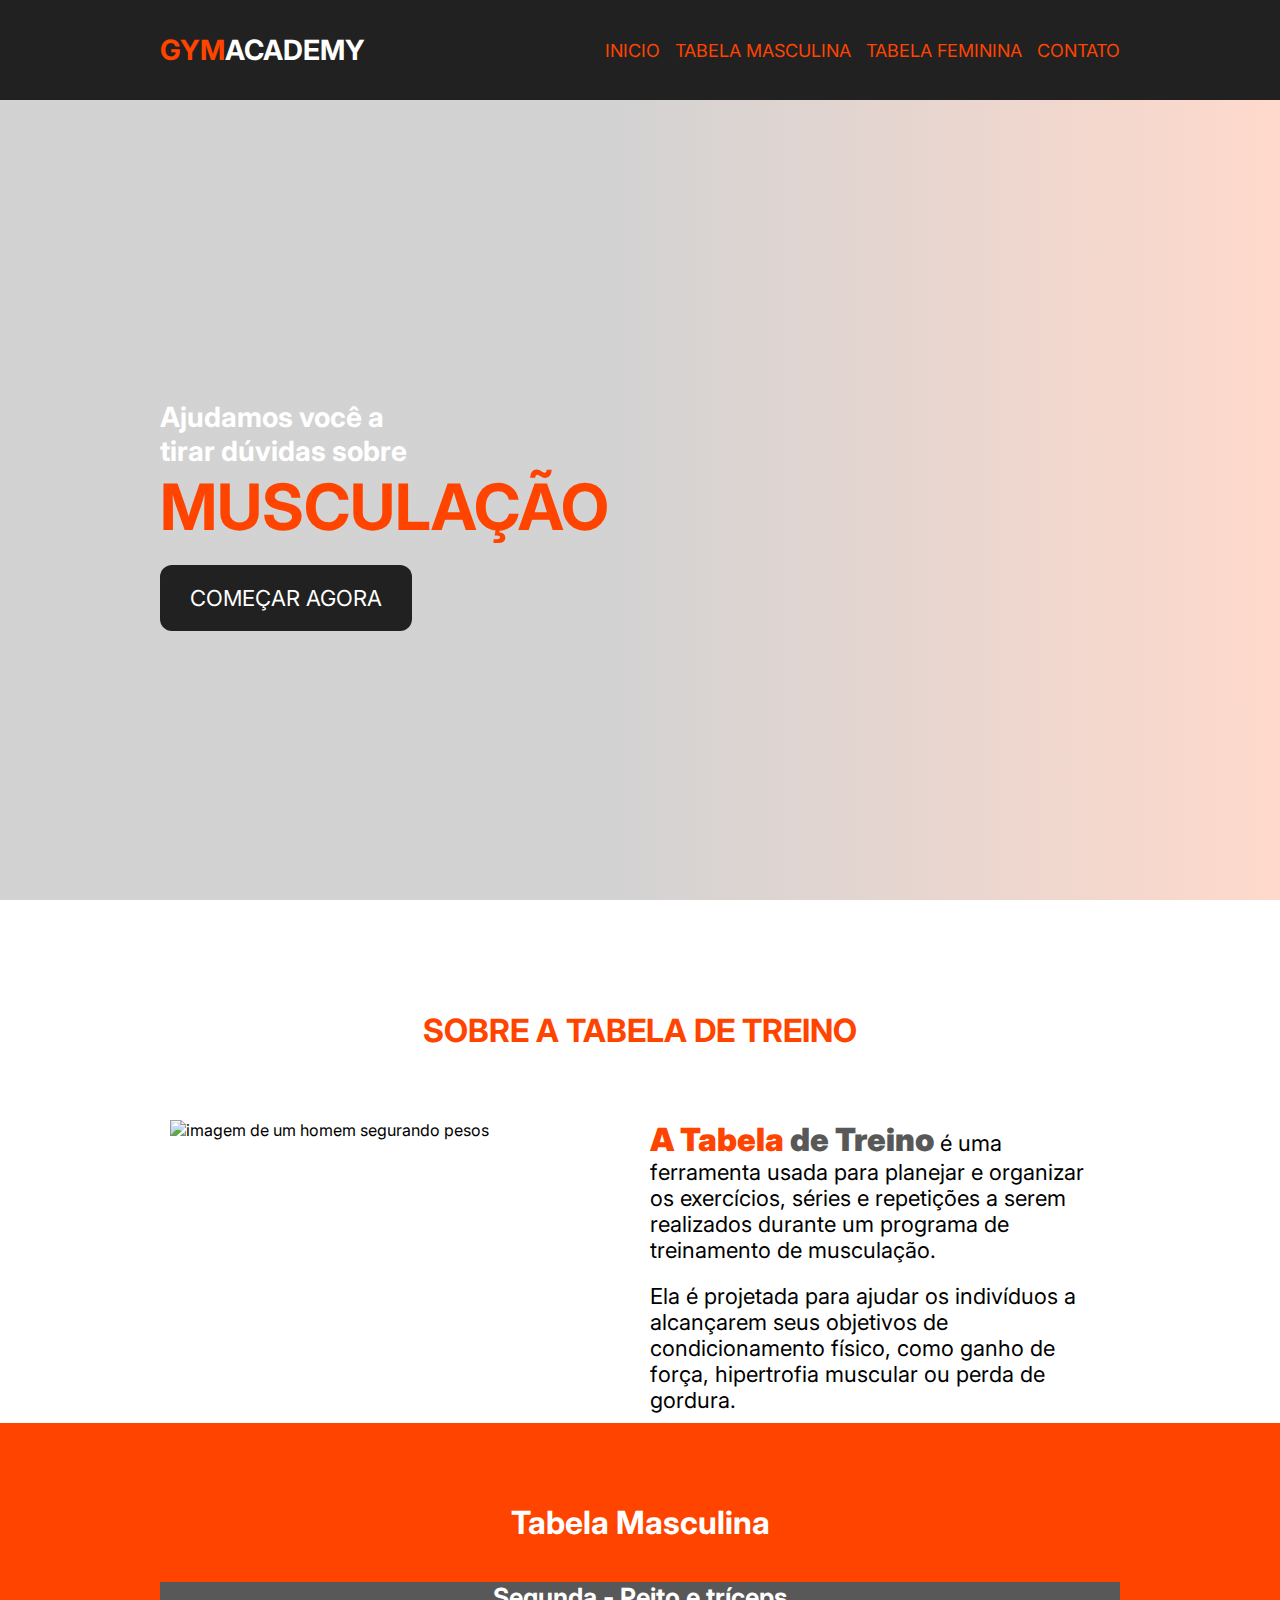
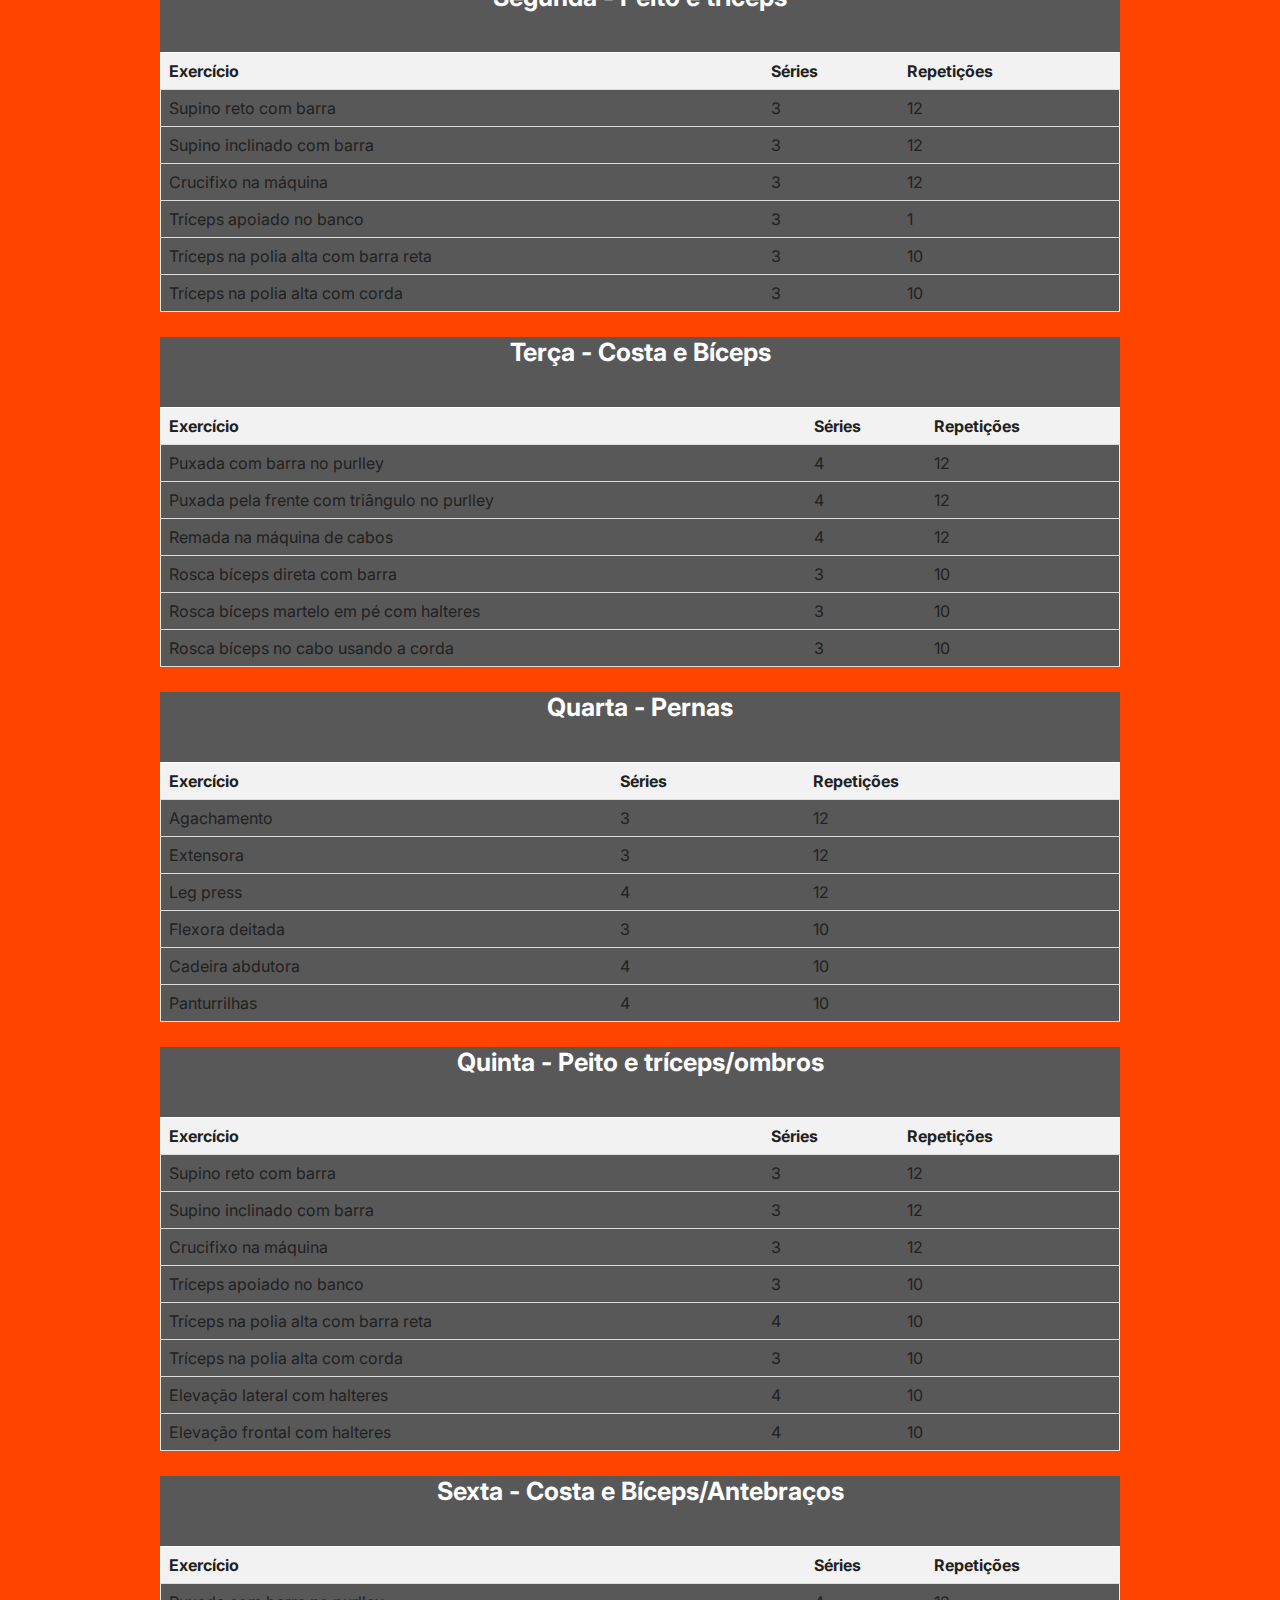
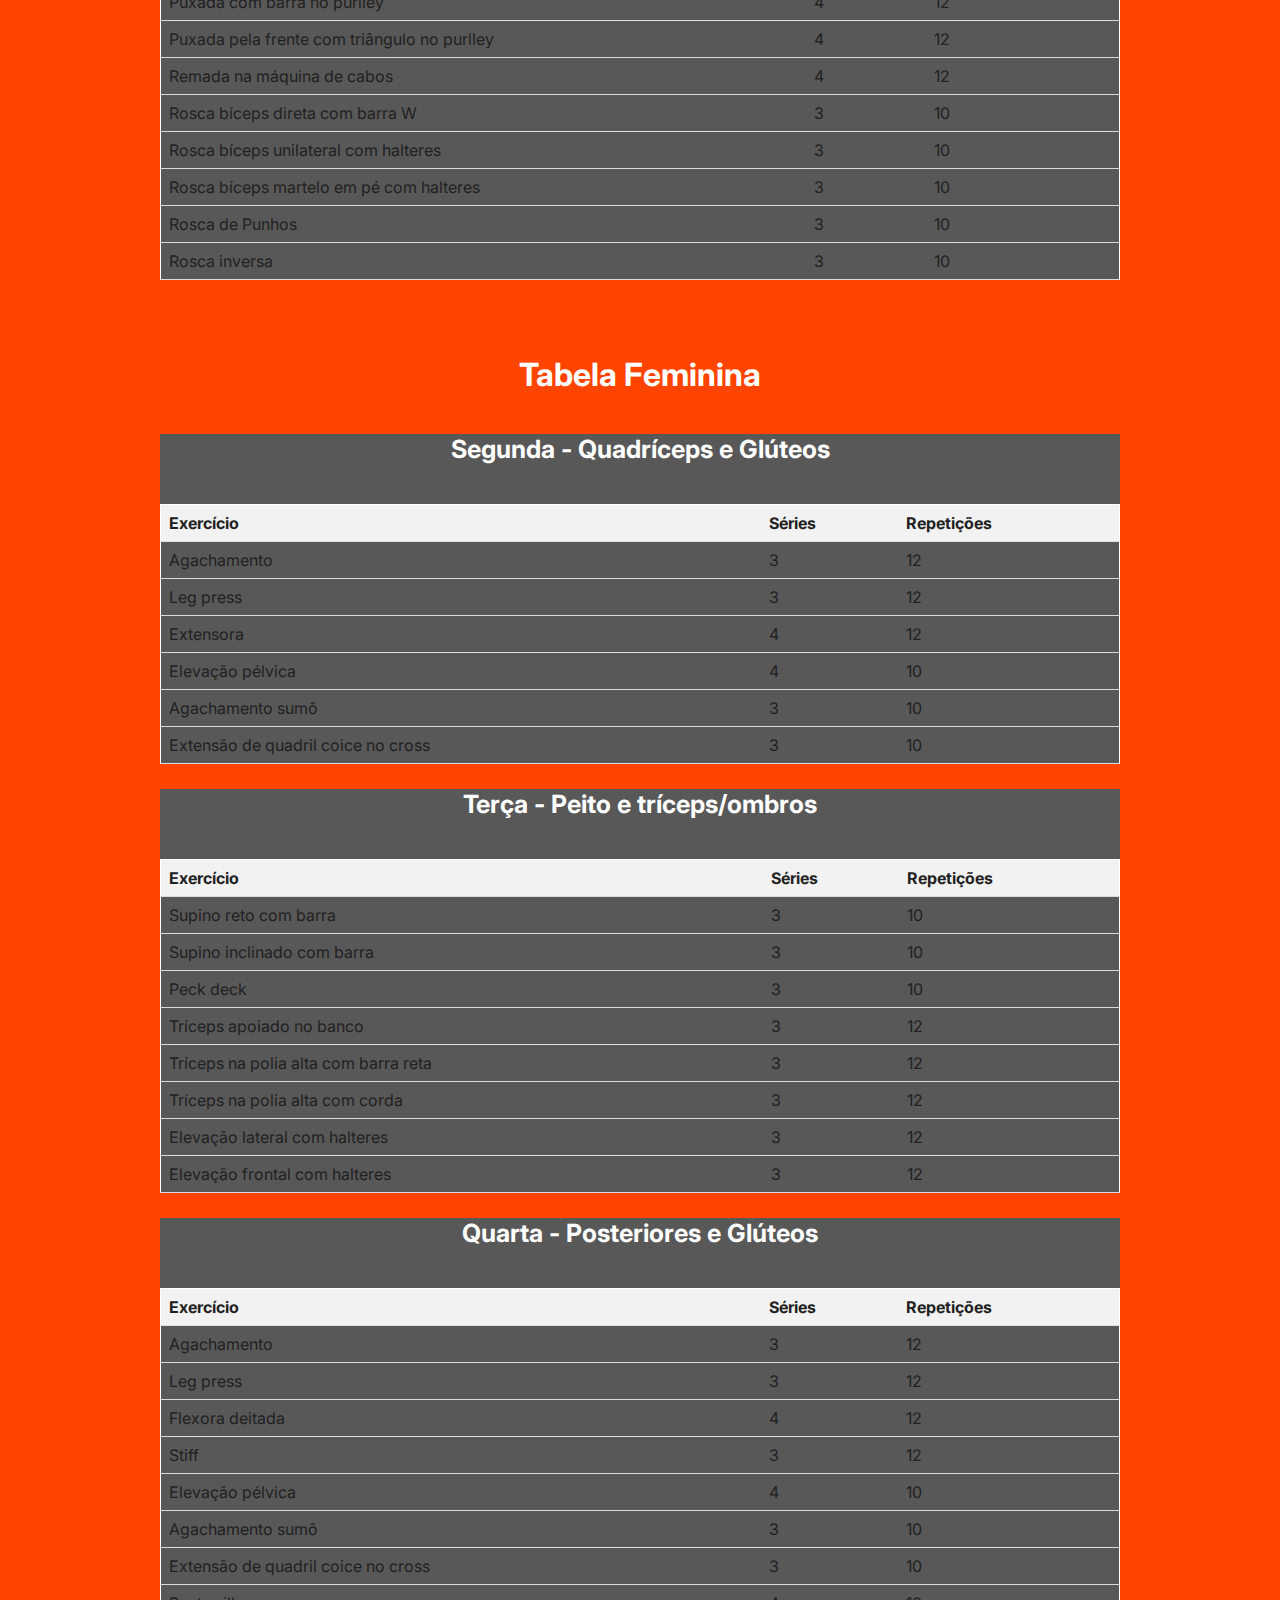
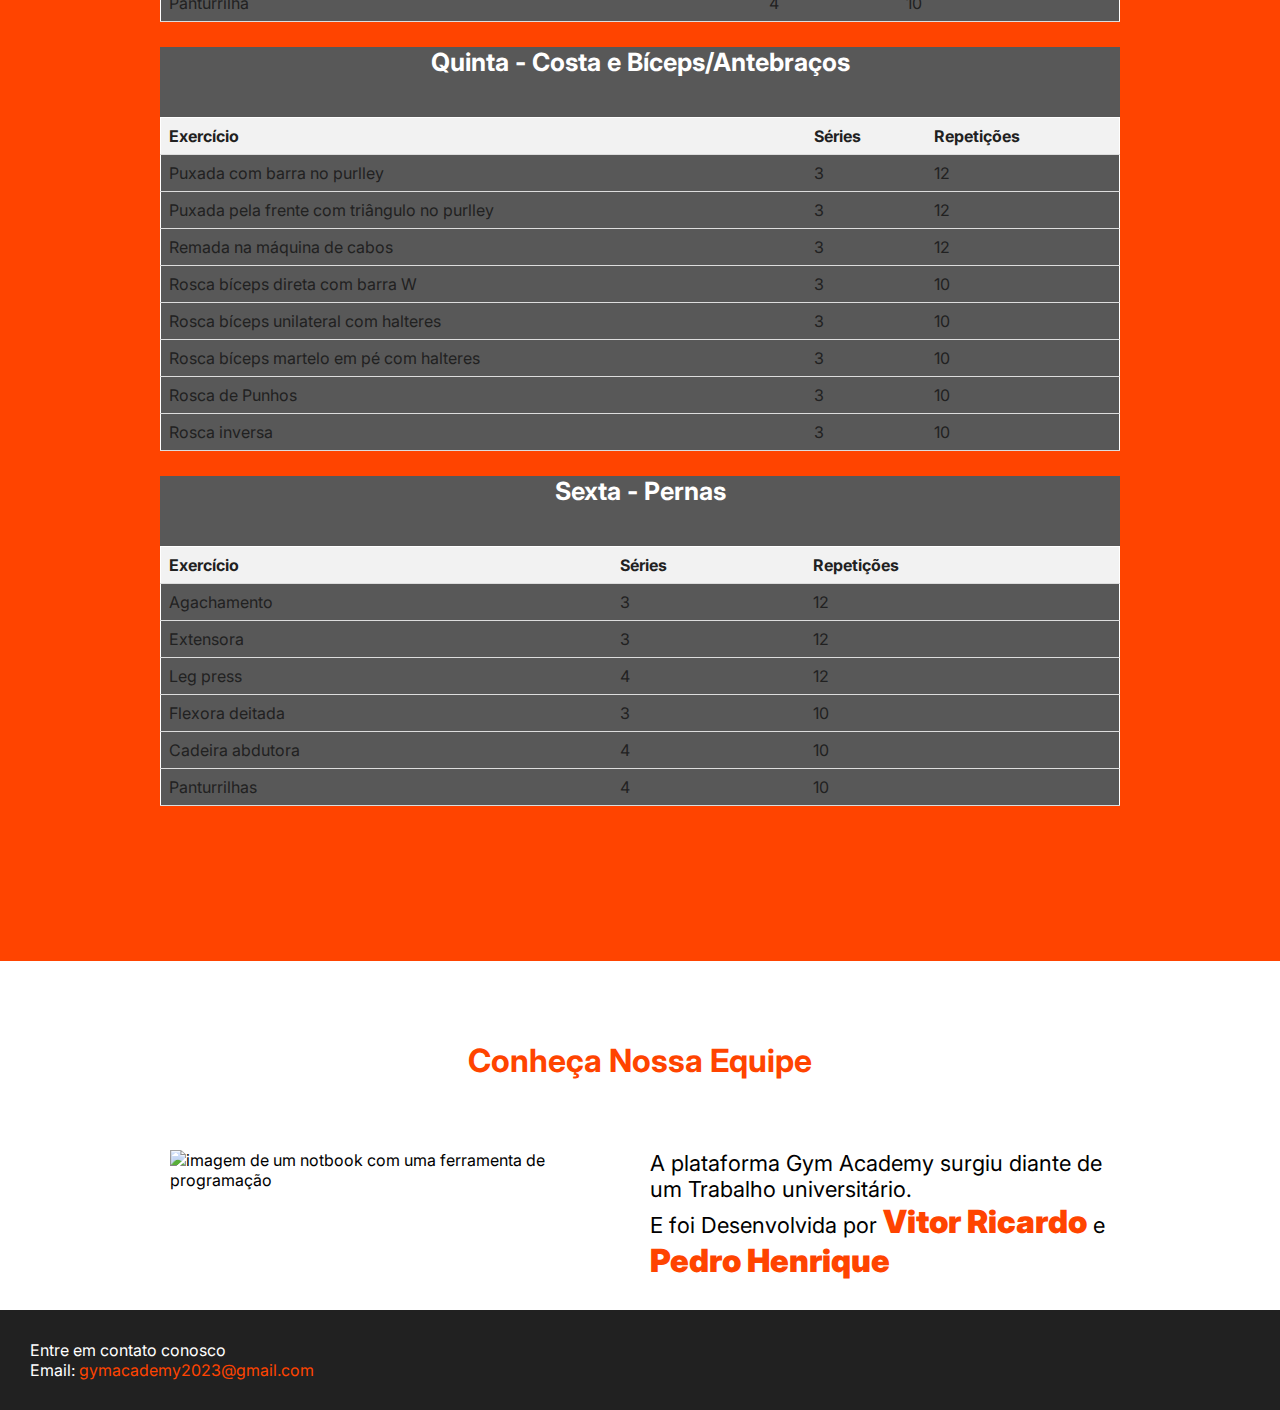
==== tabela.html @ 05e0f2be "tabela" ====
<!DOCTYPE html>
<html lang="pt-br">

<head>
    <meta charset="UTF-8">
    <meta http-equiv="X-UA-Compatible" content="IE=edge">
    <meta name="viewport" content="width=device-width, initial-scale=1.0">
    <link rel="stylesheet" href="https://cdnjs.cloudflare.com/ajax/libs/font-awesome/6.4.0/css/all.min.css">
    <link rel="stylesheet" href="tabela.css">
    <title>Gym Academy</title>
</head>

<body>

    <header>
        <nav class="menuprincipal container-fluid">
            <div class="container">
                <h1><span class="laranja">GYM</span>ACADEMY</h1>
                <ul>
                    <li><a href="index.html">INICIO</a></li>
                    <li><a href="#tabelam">TABELA MASCULINA</a></li>
                    <li><a href="#tabelaf">TABELA FEMININA</a></li>
                    <li><a href="#Contato">CONTATO</a></li>
                </ul>
            </div>
        </nav>

        <section class="inicio container-fluid">

            <div class="container">
                <h2>Ajudamos você a <br> tirar dúvidas sobre</h2>
                <h1>MUSCULAÇÃO</h1>
                <a href="">COMEÇAR AGORA</a>
                
            </div>

        </section>
    </header>

    <main>
        <section class="container" id="sobre">
            <h1 class="h1-principal-laranja">SOBRE A TABELA DE TREINO</h1>
            <div class="row">
                <div class="col-6">
                    <img src="img/homem.png" width="100%" alt="imagem de um homem segurando pesos">
                </div>
                <div class="col-6 sobre-conteudo">
                    <p><span class="laranja">A Tabela </span><span class="cinza-claro">de Treino</span> é uma ferramenta usada para 
                        planejar e organizar os exercícios, séries e 
                        repetições a serem realizados durante um programa de treinamento de musculação.</p> 

                    <p> Ela é projetada para ajudar os indivíduos a alcançarem seus objetivos de condicionamento físico, 
                        como ganho de força, hipertrofia muscular ou perda de gordura.</p>
                </div>
            </div>
        </section>

        <section class="container-fluid" id="informacoes">
            <div class="container">
                <section id="tabelam">
                <h1 class="h1-principal-branco">Tabela Masculina</h1>
                </section>

                <div class="tabelacor">
                <table>
                <h3> Segunda - Peito e tríceps </h3>
               
                    <tr>
                      <th>Exercício</th>
                      <th>Séries</th>
                      <th>Repetições</th>
                    </tr>
                    <tr>
                        <td>Supino reto com barra</td>
                        <td>3</td>
                        <td>12</td>
                    </tr>
                    <tr>
                        <td>Supino inclinado com barra</td>
                        <td>3</td>
                        <td>12</td>
                    </tr>
                     <tr>
                        <td>Crucifixo na máquina</td>
                        <td>3</td>
                        <td>12</td>
                    </tr>
                    <tr>
                        <td>Tríceps apoiado no banco</td>
                        <td>3</td>
                        <td>1</td>
                    </tr>

                     <tr>
                        <td>Tríceps na polia alta com barra reta</td>
                        <td>3</td>
                        <td>10</td>
                    </tr>
                     <tr>
                        <td>Tríceps na polia alta com corda</td>
                        <td>3</td>
                        <td>10</td>
                    </tr>
                </table>
            </div>

            <div class="tabelacor">
            <table>
            <h3> Terça - Costa e Bíceps </h3>
               
                    <tr>
                      <th>Exercício</th>
                      <th>Séries</th>
                      <th>Repetições</th>
                    </tr>
                    <tr>
                        <td>Puxada com barra no purlley</td>
                        <td>4</td>
                        <td>12</td>
                    </tr>
                    <tr>
                        <td>Puxada pela frente com triângulo no purlley</td>
                        <td>4</td>
                        <td>12</td>
                    </tr>
                     <tr>
                        <td>Remada na máquina de cabos</td>
                        <td>4</td>
                        <td>12</td>
                    </tr>
                    <tr>
                        <td>Rosca bíceps direta com barra</td>
                        <td>3</td>
                        <td>10</td>
                    </tr>

                     <tr>
                        <td>Rosca bíceps martelo em pé com halteres</td>
                        <td>3</td>
                        <td>10</td>
                    </tr>
                     <tr>
                        <td>Rosca bíceps no cabo usando a corda</td>
                        <td>3</td>
                        <td>10</td>
                    </tr>
                </table>
                </div>

                <div class="tabelacor">
            <table>
            <h3> Quarta - Pernas </h3>
               
                    <tr>
                      <th>Exercício</th>
                      <th>Séries</th>
                      <th>Repetições</th>
                    </tr>
                    <tr>
                        <td>Agachamento</td>
                        <td>3</td>
                        <td>12</td>
                    </tr>
                    <tr>
                        <td>Extensora</td>
                        <td>3</td>
                        <td>12</td>
                    </tr>
                     <tr>
                        <td>Leg press</td>
                        <td>4</td>
                        <td>12</td>
                    </tr>
                    <tr>
                        <td>Flexora deitada</td>
                        <td>3</td>
                        <td>10</td>
                    </tr>

                     <tr>
                        <td>Cadeira abdutora</td>
                        <td>4</td>
                        <td>10</td>
                    </tr>
                     <tr>
                        <td>Panturrilhas</td>
                        <td>4</td>
                        <td>10</td>
                    </tr>
                </table>
                </div>

                 <div class="tabelacor">
                <table>
                <h3> Quinta - Peito e tríceps/ombros </h3>
               
                    <tr>
                      <th>Exercício</th>
                      <th>Séries</th>
                      <th>Repetições</th>
                    </tr>
                    <tr>
                        <td>Supino reto com barra</td>
                        <td>3</td>
                        <td>12</td>
                    </tr>
                    <tr>
                        <td>Supino inclinado com barra</td>
                        <td>3</td>
                        <td>12</td>
                    </tr>
                     <tr>
                        <td>Crucifixo na máquina</td>
                        <td>3</td>
                        <td>12</td>
                    </tr>
                    <tr>
                        <td>Tríceps apoiado no banco</td>
                        <td>3</td>
                        <td>10</td>
                    </tr>

                     <tr>
                        <td>Tríceps na polia alta com barra reta</td>
                        <td>4</td>
                        <td>10</td>
                    </tr>
                     <tr>
                        <td>Tríceps na polia alta com corda</td>
                        <td>3</td>
                        <td>10</td>
                    </tr>
                    <tr>
                        <td>Elevação lateral com halteres</td>
                        <td>4</td>
                        <td>10</td>
                    </tr>
                    <tr>
                        <td>Elevação frontal com halteres</td>
                        <td>4</td>
                        <td>10</td>
                    </tr>
                </table>
            </div>

               <div class="tabelacor2">
                <table>
            <h3> Sexta - Costa e Bíceps/Antebraços </h3>
               
                    <tr>
                      <th>Exercício</th>
                      <th>Séries</th>
                      <th>Repetições</th>
                    </tr>
                    <tr>
                        <td>Puxada com barra no purlley</td>
                        <td>4</td>
                        <td>12</td>
                    </tr>
                    <tr>
                        <td>Puxada pela frente com triângulo no purlley</td>
                        <td>4</td>
                        <td>12</td>
                    </tr>
                     <tr>
                        <td>Remada na máquina de cabos</td>
                        <td>4</td>
                        <td>12</td>
                    </tr>
                    <tr>
                        <td>Rosca bíceps direta com barra W</td>
                        <td>3</td>
                        <td>10</td>
                    </tr>
                    <tr>
                        <td>Rosca bíceps unilateral com halteres</td>
                        <td>3</td>
                        <td>10</td>
                    </tr>
                    <tr>
                        <td>Rosca bíceps martelo em pé com halteres</td>
                        <td>3</td>
                        <td>10</td>
                    </tr>
                     
                     <tr>
                        <td>Rosca de Punhos</td>
                        <td>3</td>
                        <td>10</td>
                    </tr>
                     <tr>
                        <td>Rosca inversa</td>
                        <td>3</td>
                        <td>10</td>
                    </tr>
                </table>
                </div>


<section id="tabelaf">
                 <h1 class="h1-principal-branco">Tabela Feminina</h1>
</section>
                <div class="tabelacor">
                <table>
                <h3> Segunda - Quadríceps e Glúteos </h3>
               
                    <tr>
                      <th>Exercício</th>
                      <th>Séries</th>
                      <th>Repetições</th>
                    </tr>
                    <tr>
                        <td>Agachamento</td>
                        <td>3</td>
                        <td>12</td>
                    </tr>
                    <tr>
                        <td>Leg press</td>
                        <td>3</td>
                        <td>12</td>
                    </tr>
                     <tr>
                        <td>Extensora</td>
                        <td>4</td>
                        <td>12</td>
                    </tr>
                    <tr>
                        <td>Elevação pélvica</td>
                        <td>4</td>
                        <td>10</td>
                    </tr>

                     <tr>
                        <td>Agachamento sumô</td>
                        <td>3</td>
                        <td>10</td>
                    </tr>
                     <tr>
                        <td>Extensão de quadril coice no cross</td>
                        <td>3</td>
                        <td>10</td>
                    </tr>
                </table>
            </div>

             <div class="tabelacor">
                <table>
                <h3> Terça - Peito e tríceps/ombros </h3>
               
                    <tr>
                      <th>Exercício</th>
                      <th>Séries</th>
                      <th>Repetições</th>
                    </tr>
                    <tr>
                        <td>Supino reto com barra</td>
                        <td>3</td>
                        <td>10</td>
                    </tr>
                    <tr>
                        <td>Supino inclinado com barra</td>
                        <td>3</td>
                        <td>10</td>
                    </tr>
                     <tr>
                        <td>Peck deck</td>
                        <td>3</td>
                        <td>10</td>
                    </tr>
                    <tr>
                        <td>Tríceps apoiado no banco</td>
                        <td>3</td>
                        <td>12</td>
                    </tr>

                     <tr>
                        <td>Tríceps na polia alta com barra reta</td>
                        <td>3</td>
                        <td>12</td>
                    </tr>
                     <tr>
                        <td>Tríceps na polia alta com corda</td>
                        <td>3</td>
                        <td>12</td>
                    </tr>
                    <tr>
                        <td>Elevação lateral com halteres</td>
                        <td>3</td>
                        <td>12</td>
                    </tr>
                    <tr>
                        <td>Elevação frontal com halteres</td>
                        <td>3</td>
                        <td>12</td>
                    </tr>
                </table>
            </div>


            <div class="tabelacor">
                <table>
                <h3> Quarta - Posteriores e Glúteos </h3>
               
                    <tr>
                      <th>Exercício</th>
                      <th>Séries</th>
                      <th>Repetições</th>
                    </tr>
                    <tr>
                        <td>Agachamento</td>
                        <td>3</td>
                        <td>12</td>
                    </tr>
                    <tr>
                        <td>Leg press</td>
                        <td>3</td>
                        <td>12</td>
                    </tr>
                     <tr>
                        <td>Flexora deitada</td>
                        <td>4</td>
                        <td>12</td>
                    </tr>
                    <tr>
                        <td>Stiff</td>
                        <td>3</td>
                        <td>12</td>
                    </tr>
                    <tr>
                        <td>Elevação pélvica</td>
                        <td>4</td>
                        <td>10</td>
                    </tr>

                     <tr>
                        <td>Agachamento sumô</td>
                        <td>3</td>
                        <td>10</td>
                    </tr>
                     <tr>
                        <td>Extensão de quadril coice no cross</td>
                        <td>3</td>
                        <td>10</td>
                    </tr>
                    <tr>
                        <td>Panturrilha</td>
                        <td>4</td>
                        <td>10</td>
                    </tr>
                </table>
            </div>

            <div class="tabelacor">
                <table>
            <h3> Quinta - Costa e Bíceps/Antebraços </h3>
               
                    <tr>
                      <th>Exercício</th>
                      <th>Séries</th>
                      <th>Repetições</th>
                    </tr>
                    <tr>
                        <td>Puxada com barra no purlley</td>
                        <td>3</td>
                        <td>12</td>
                    </tr>
                    <tr>
                        <td>Puxada pela frente com triângulo no purlley</td>
                        <td>3</td>
                        <td>12</td>
                    </tr>
                     <tr>
                        <td>Remada na máquina de cabos</td>
                        <td>3</td>
                        <td>12</td>
                    </tr>
                    <tr>
                        <td>Rosca bíceps direta com barra W</td>
                        <td>3</td>
                        <td>10</td>
                    </tr>
                      <tr>
                        <td>Rosca bíceps unilateral com halteres</td>
                        <td>3</td>
                        <td>10</td>
                    </tr>
                    <tr>
                        <td>Rosca bíceps martelo em pé com halteres</td>
                        <td>3</td>
                        <td>10</td>
                    </tr>
                     <tr>
                        <td>Rosca de Punhos</td>
                        <td>3</td>
                        <td>10</td>
                    </tr>
                     <tr>
                        <td>Rosca inversa</td>
                        <td>3</td>
                        <td>10</td>
                    </tr>
                </table>
                </div>

                 <div class="tabelacor2">
            <table>
            <h3> Sexta - Pernas </h3>
               
                    <tr>
                      <th>Exercício</th>
                      <th>Séries</th>
                      <th>Repetições</th>
                    </tr>
                    <tr>
                        <td>Agachamento</td>
                        <td>3</td>
                        <td>12</td>
                    </tr>
                    <tr>
                        <td>Extensora</td>
                        <td>3</td>
                        <td>12</td>
                    </tr>
                     <tr>
                        <td>Leg press</td>
                        <td>4</td>
                        <td>12</td>
                    </tr>
                    <tr>
                        <td>Flexora deitada</td>
                        <td>3</td>
                        <td>10</td>
                    </tr>

                     <tr>
                        <td>Cadeira abdutora</td>
                        <td>4</td>
                        <td>10</td>
                    </tr>
                     <tr>
                        <td>Panturrilhas</td>
                        <td>4</td>
                        <td>10</td>
                    </tr>
                </table>
                </div>

            </div>
        </section>

        <section class="container" id="Equipe">
            <h1 class="h1-principal-laranja">Conheça Nossa Equipe</h1>
            <div class="row">
                <div class="col-6">
                    <img src="img/Programmer.jpg" width="100%" alt="imagem de um notbook com uma ferramenta de programação">
                </div>
                <div class="col-6 sobre-conteudo">
                    <p>A plataforma Gym Academy surgiu diante de um Trabalho universitário. <br>E foi Desenvolvida por <span class="laranja">Vitor Ricardo</span> e <span class="laranja">Pedro Henrique</span></p>
                </div>
            </div>
        </section>
    
    </main>

    <footer class="Contato">
        <div class="Contatos">
            <p>Entre em contato conosco <br>Email: <span class="laranja">gymacademy2023@gmail.com</span></p>
        </div>
    </footer>

</body>

</html>
---- tabela.css ----
/* ------------ fonts ------------ */
@import url('https://fonts.googleapis.com/css2?family=Inter:wght@200;400;700;900&family=Roboto:wght@400;900&display=swap');

/* variaveis de cores */
:root {
    /* --laranja: #ff4200; */
    --laranja: rgb(255, 68, 0, 1);
    --cinza:  #212121;
    --cinza-claro: #585858;
    /* --amareloclaro: #FFF0D2; */
    --branco: #fff;
    /* --corimgheader:rgba(255, 66, 0, 0.2) 86.28%; */
    --corimgheader:rgba(255, 66, 0, 0.2) ;
}

.laranja {
    color: var(--laranja);
}

.cinza {
    color: var(--cinza);
}

.cinza-claro {
    color: var(--cinza-claro);
}

/* ------------ reset ------------ */
* {
    padding: 0;
    margin: 0;
    box-sizing: border-box;
}


/* scroll suave */
html {
    scroll-behavior: smooth;
}


body {
    font-family: 'Inter', sans-serif;
}

/* ------------ sistema de grid com 12 colunas ------------ */

.container {
    width: 960px;
    margin: 0 auto;
}

.container-fluid {
    width: 100%;
}



.row {
    display: flex; 
    flex-flow: row wrap; 
    width: 100%;
}

.row > * {
    flex: 1; /* allow children to grow when space available */

    /* [OPTIONAL] set a 'min-width' if you want to force some wrapping */
    min-width: 7.5rem; /* max 3*120px columns on a 360px device */
}

[class*="col-"] {
    padding: 10px;
}

.col-1  { flex-basis:   8.33% }
.col-2  { flex-basis:  16.66% }
.col-3  { flex-basis:  25%    }
.col-4  { flex-basis:  33.33% }
.col-5  { flex-basis:  41.66% }
.col-6  { flex-basis:  50%    }
.col-7  { flex-basis:  58.33% }
.col-8  { flex-basis:  66.66% }
.col-9  { flex-basis:  75%    }
.col-10 { flex-basis:  83.33% }
.col-11 { flex-basis:  91.66% }
.col-12 { flex-basis: 100%    }


/* ----------------- header -------------------- */

.menuprincipal {
    background-color: var(--cinza);
    padding: 30px;
}

.menuprincipal .container {
    display: flex;
    justify-content: space-between; 
    height: 40px;
    align-items: center;
}

.menuprincipal .container ul {
    display: flex;
    gap: 15px;
    list-style: none;
}

.menuprincipal h1 {
    font-size: 28px;
    color: var(--branco);
}


.menuprincipal ul li a {
    font-size: 18px;
    text-decoration: none;
    color: var(--laranja);
    position: relative;
}

.menuprincipal ul li a:hover {
    color: var(--branco);
    transition: 0.3s;
}


.menuprincipal ul li a::after {
    content: '';
    position: absolute;
    width: 0%;
    height: 0.2rem;
    background-color: var(--laranja);
    top: 22px;
    left: 0;
    transition: 0.25s;
}

.menuprincipal ul li a:hover::after {
    width: 100%;
}

/*  ----------------- section inicio ------------------- */

.inicio {
    /* height: 100vh; */
    width: 100%;
    padding: 300px 20px;
    /* background: linear-gradient(89.9deg, rgba(33, 33, 33, 0.2) 47.8%, rgba(255, 66, 0, 0.2) 86.28%), url(img/header.jpg) no-repeat center; */
    background: linear-gradient(89.9deg, rgba(33, 33, 33, 0.2) 47.8%, var(--corimgheader)), url(img/header.jpg) no-repeat center;
    background-size: cover;
    background-attachment: fixed;
}

.inicio .container h2 {
    color: var(--branco);
    font-size: 28px;
}

.inicio .container h1 {
    color: var(--laranja);
    font-size: 64px;
    margin-bottom: 20px;
    
}

.inicio .container a {
    display: inline-block;
    background-color: var(--cinza);
    color: var(--branco);
    padding: 20px 30px;
    font-size: 22px;
    text-decoration: none;
    border-radius: 12px;
}

.inicio .container a:hover {
    background-color: var(--laranja);
    color: var(--branco);
    transition: 0.3s;
}

/* ------------- section sobre --------------- */


.sobre-conteudo {
    display: flex;
    flex-direction: column;
    justify-content: center;
    font-size: 22px;
}

.sobre-conteudo p {
    margin-bottom: 20px;
}

.sobre-conteudo span {
    font-size: 32px;
    font-weight: 900;
}

.h1-principal-laranja {
    margin: 80px 0 60px 0;
    font-size: 32px;
    color: var(--laranja);
    text-align: center;
}

/* ------------ section informações --------------------- */

#informacoes {
    background-color: var(--laranja);
    color: var(--cinza);
    position: relative;
    margin-top: -20px;
    /* z-index: 100; */
    padding: 80px 0;
}


.h1-principal-branco {
    margin-bottom: 40px;
    font-size: 32px;
    color: var(--branco);
    text-align: center;
    
}

h3{
    margin-bottom: 40px;
    font-size: 25px;
    color: var(--branco);
    text-align: center;
    
}
.tabelacor{
    background-color: var(--cinza-claro);
}
.tabelacor2{
    background-color: var(--cinza-claro);
    margin-bottom: 75px;
}

table {
    margin-bottom: 25px;
    width: 100%;
    border-collapse: collapse;
    border: 1px solid var(--branco);
    
  }

  th, td {
    padding: 8px;
    text-align: left;
    border-bottom: 1px solid #ddd;
  }

  th {
    background-color: #f2f2f2;
  }

  tr:hover {
    background-color: #f5f5f5;
  }

  @keyframes pulse {
    0% {
      transform: scale(1);
    }
    50% {
      transform: scale(1.1);
    }
    100% {
      transform: scale(1);
    }
  }

/* ------------ Rodapé --------------------- */

footer{
    background-color: var(--cinza);
    padding: 30px;
    color: #fff;
}

/* ----------------------- responsividade --------------- */
/* ------------ tablet ------------ */
@media (max-width: 977px) {

    .container {
        width: 100%;
    }

    #sobre .row {
        flex-direction: column-reverse;
    }


}

/* ------------ celular ------------ */
@media (max-width: 700px) {

    /* menu */
    .menuprincipal h1 {
        font-size: 20px;
    }
    
    .menuprincipal .container {
        flex-direction: column;
        gap: 15px;
        padding: 0 30px;
    }
    
    .menuprincipal ul li a {
        font-size: 18px;
    }

    /* header inicio */

    .inicio {
        padding: 250px 20px;
    }

    .inicio .container h2 {
        font-size: 22px;
    }
    
    .inicio .container h1 {
        font-size: 38px;
    }

    .inicio .container a {
        font-size: 22px;
    }

    /* informacoes */

    #informacoes .row {
        flex-direction: column;
    }
    
}
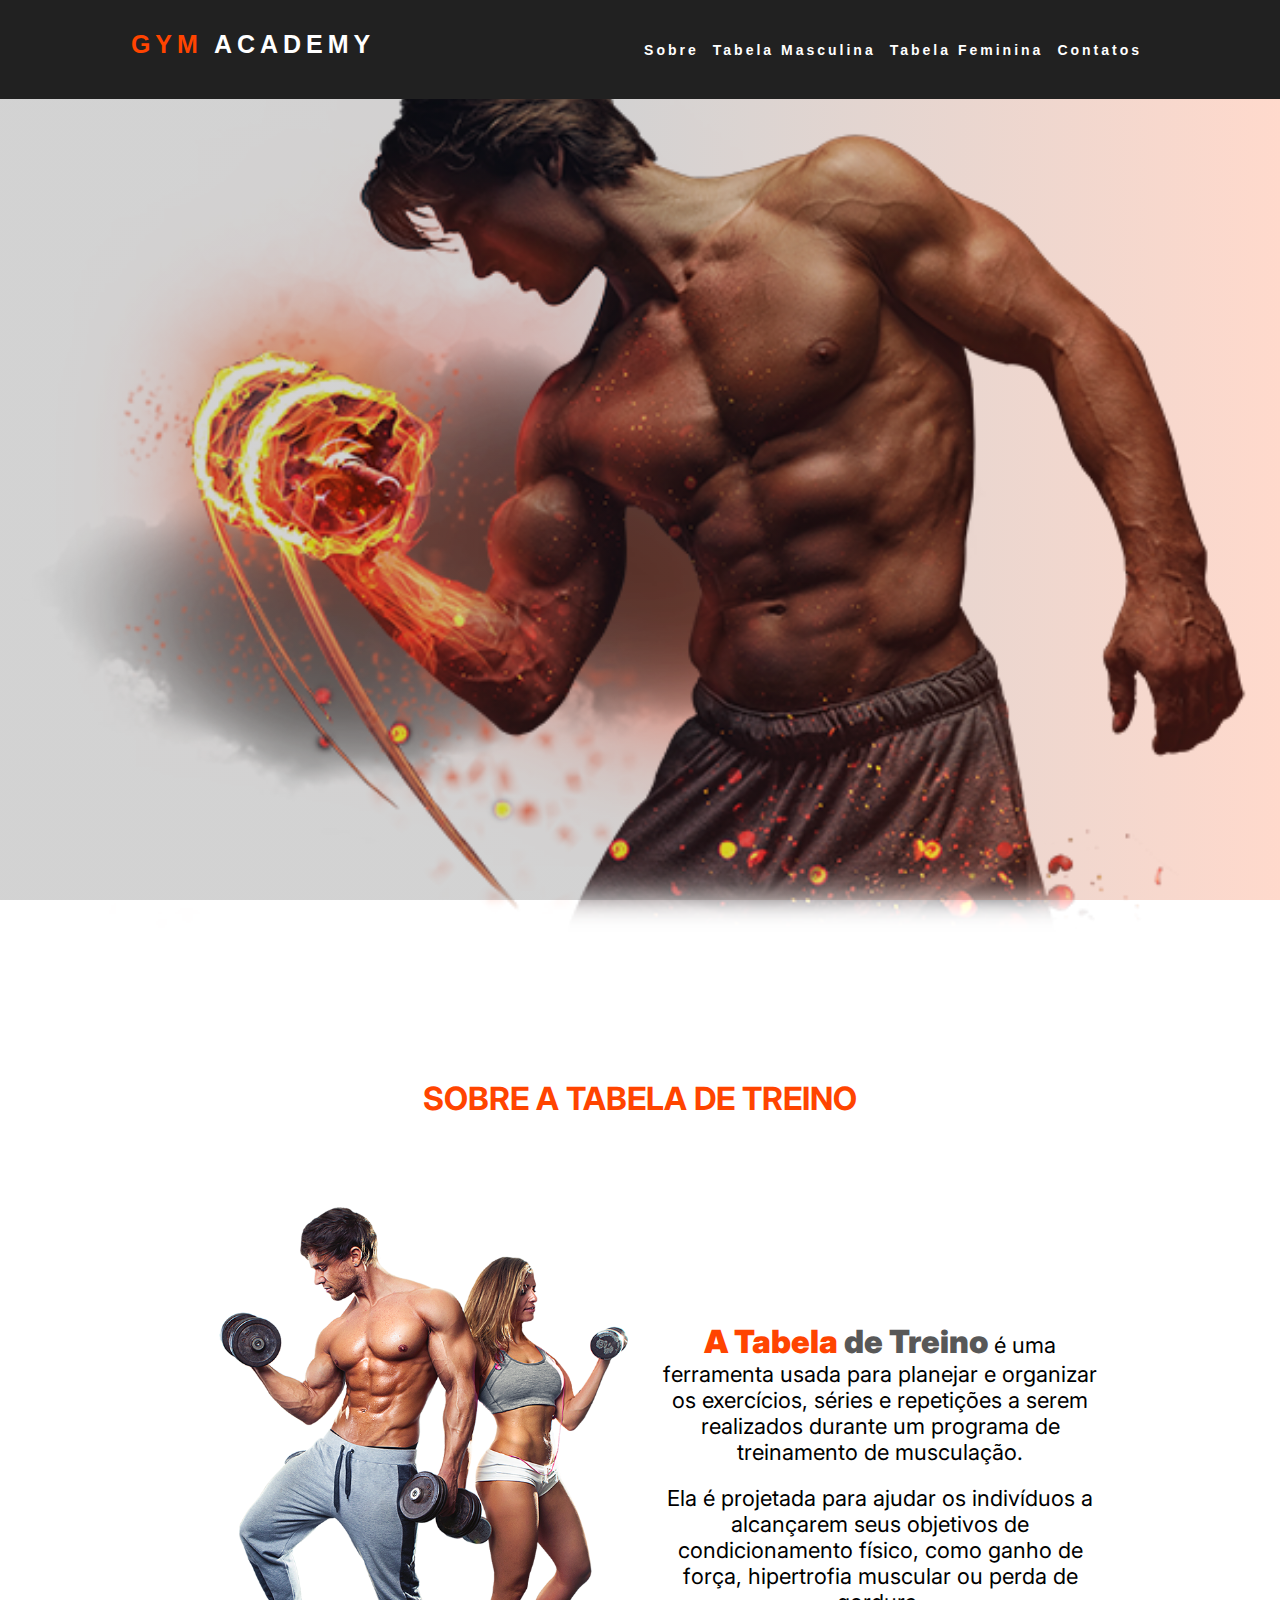
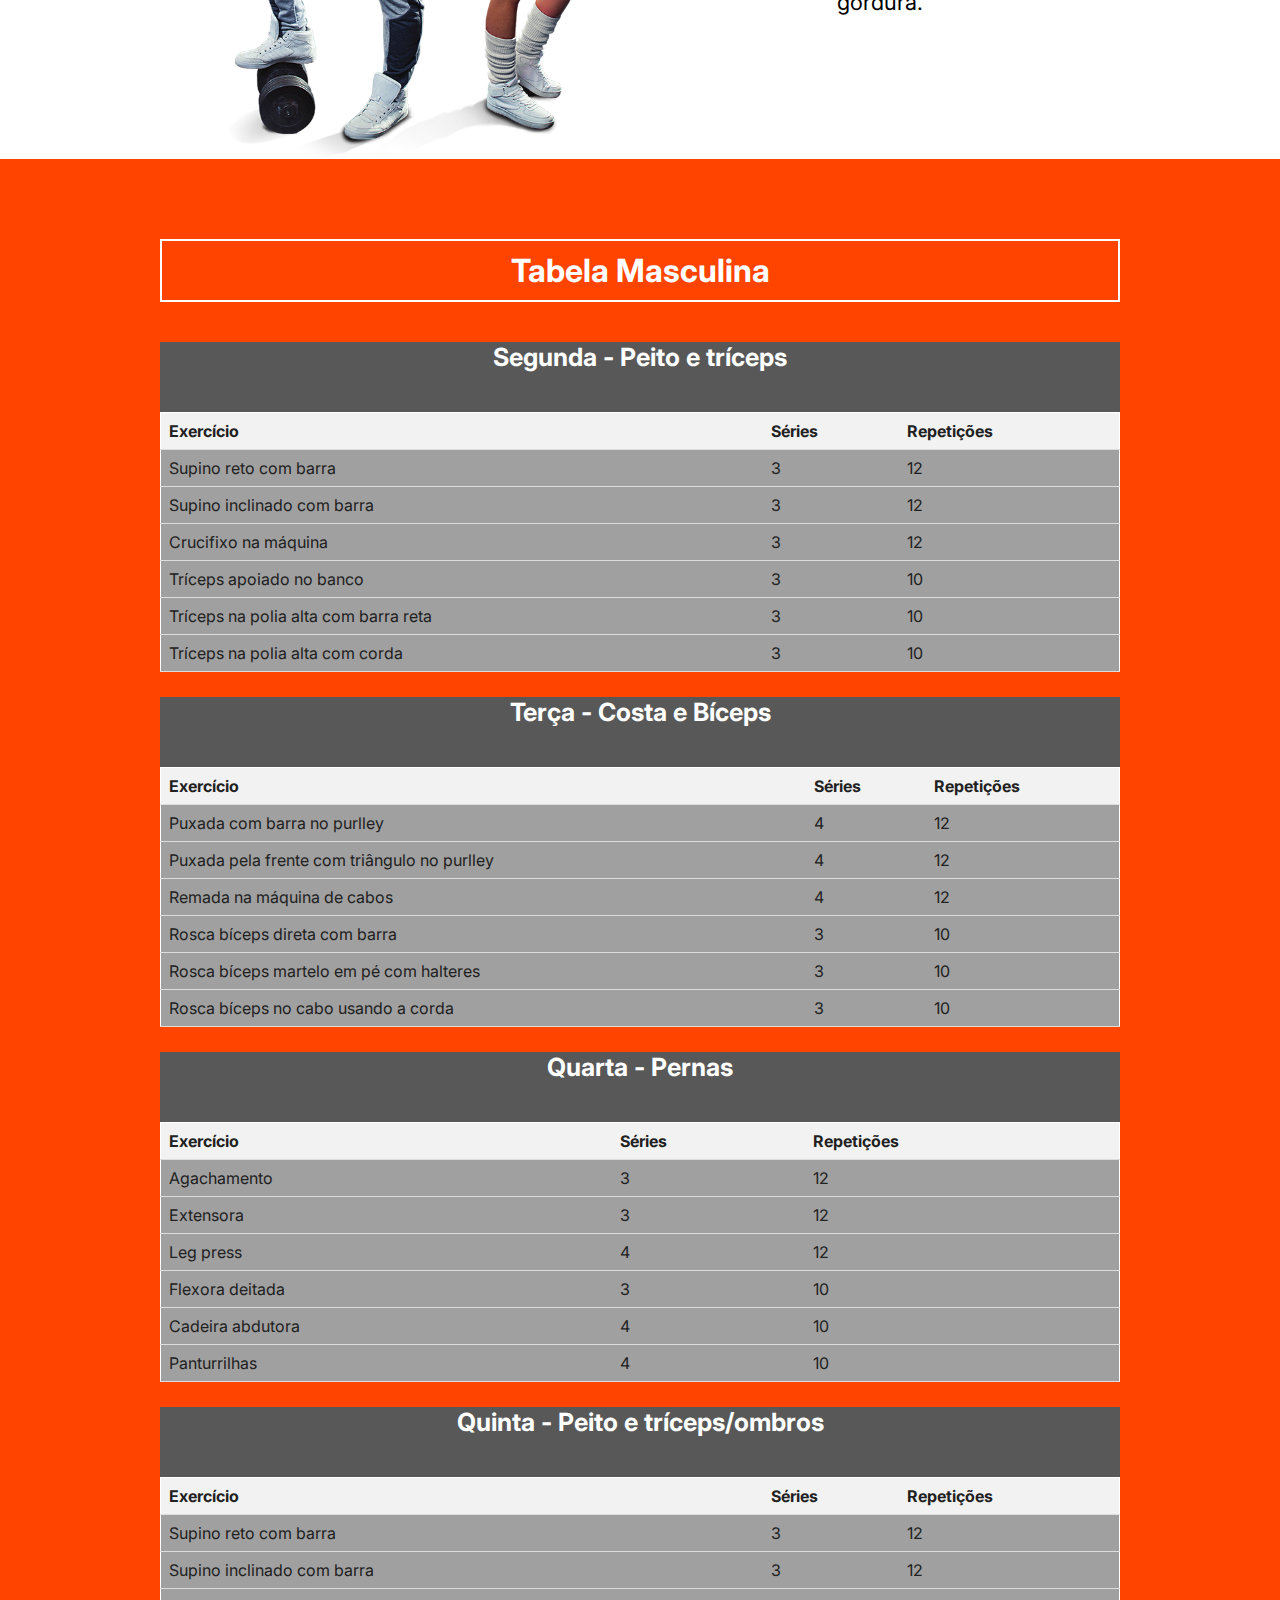
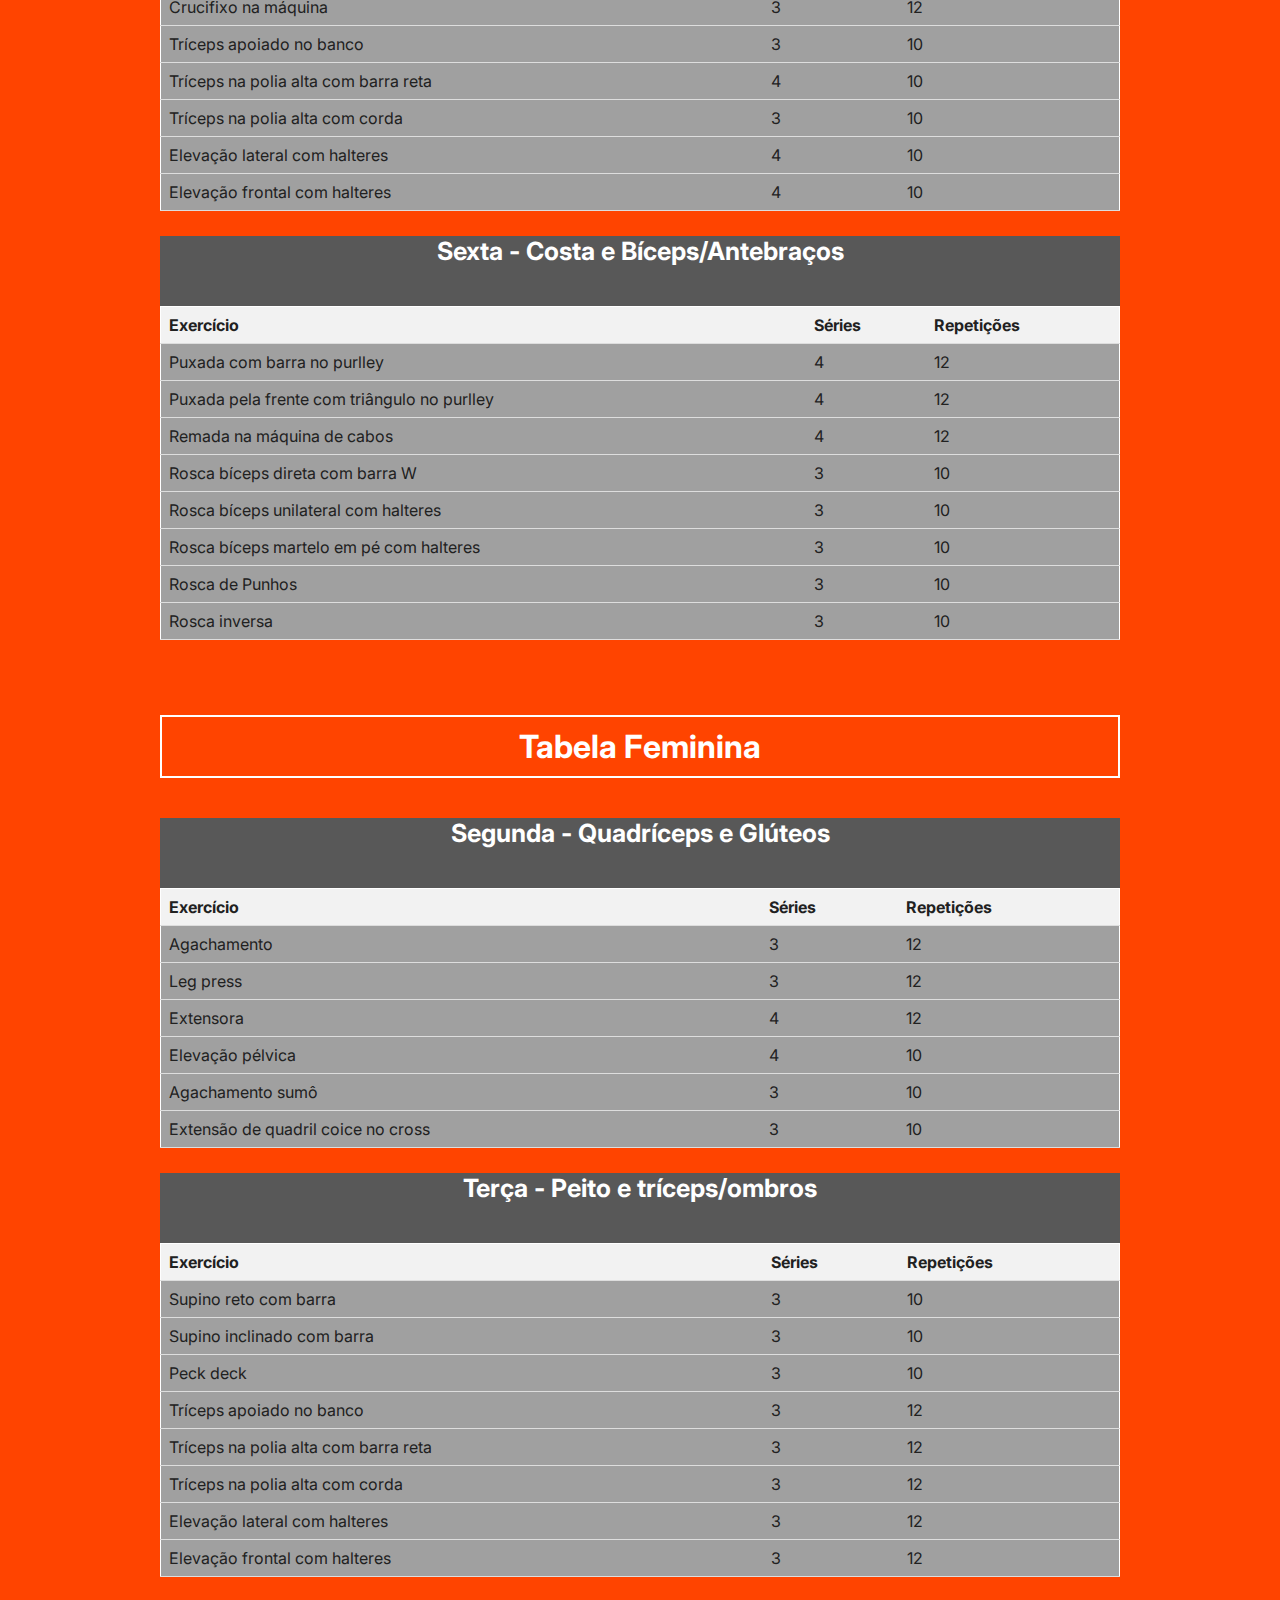
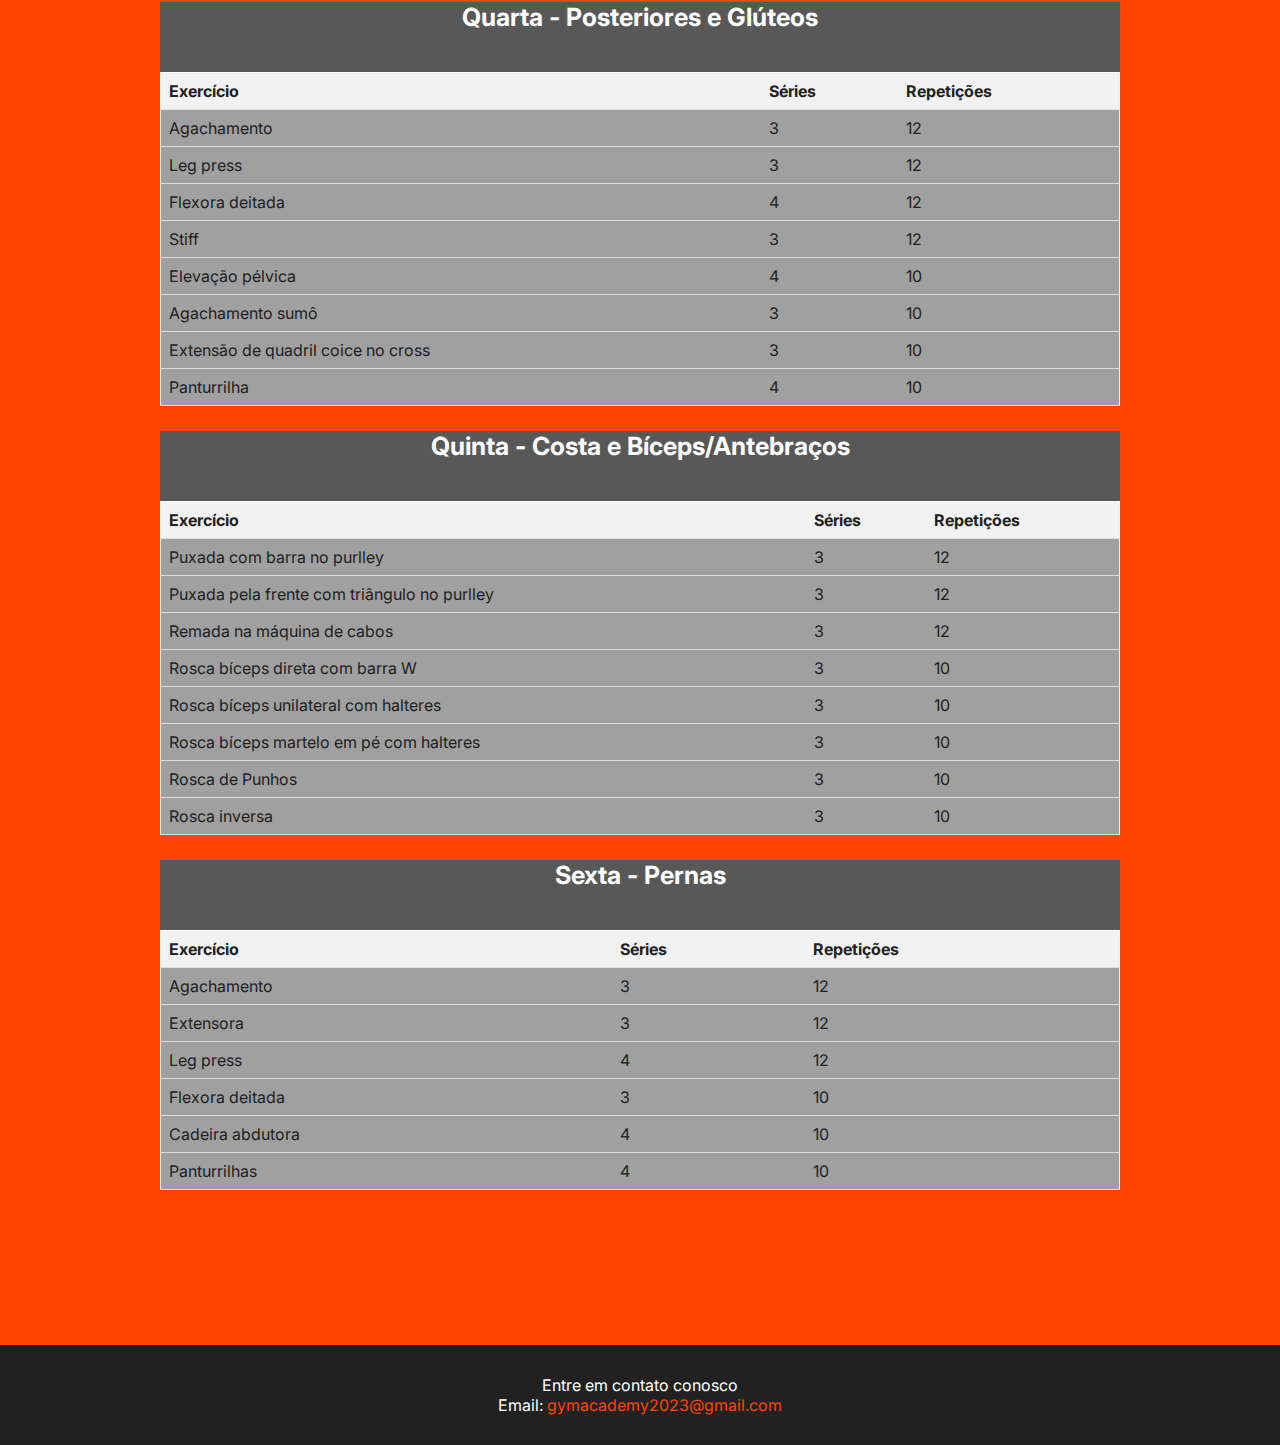
==== commit d8c76378: "tabela" ====
--- a/tabela.html
+++ b/tabela.html
@@ -13,26 +13,64 @@
 <body>
 
     <header>
-        <nav class="menuprincipal container-fluid">
-            <div class="container">
-                <h1><span class="laranja">GYM</span>ACADEMY</h1>
-                <ul>
-                    <li><a href="index.html">INICIO</a></li>
-                    <li><a href="#tabelam">TABELA MASCULINA</a></li>
-                    <li><a href="#tabelaf">TABELA FEMININA</a></li>
-                    <li><a href="#Contato">CONTATO</a></li>
-                </ul>
-            </div>
-        </nav>
+        
+<!--Menu responsivo-->
+
+
+<nav>
+    <div class="logo" id="inicio">
+      <h3><span class="laranja">GYM</span> ACADEMY</h3>
+    </div>
+
+    <ul class="nav-links">
+      <li><a href="#sobre">Sobre</a></li>
+      <li><a href="#tabelam">Tabela Masculina</a></li>
+      <li><a href="#tabelaf">Tabela Feminina</a></li>
+      <li><a href="#contato">Contatos</a></li>
+    </ul>
+    <!--Menu hambuguer-->
+    <div class="burger">
+      <div class="line1"></div>
+      <div class="line2"></div>
+      <div class="line3"></div>
+    </div>
+  </nav>
+  
+</body>
+
+<script>
+  const navSlide = () => {
+    const burger = document.querySelector('.burger');
+    const nav = document.querySelector('.nav-links');
+    //Fazendo aparecer os itens
+    const navLinks = document.querySelectorAll('.nav-links li');
+
+    //Fazendo o clique do menu funcionar
+    burger.addEventListener('click', () => {
+      nav.classList.toggle('nav-active');
+
+      //Animações links
+      navLinks.forEach((link, index) => {
+        if (link.style.animation) {
+          link.style.animation = '';
+        } else {
+          link.style.animation = `navlinkFade 0.5s ease forwards ${index/7+1.5}s`
+
+        }
+      });
+      //Transformando em X
+      burger.classList.toggle('toggle');
+
+
+    });
+
+  }
+  navSlide();
+  </script>
 
         <section class="inicio container-fluid">
 
-            <div class="container">
-                <h2>Ajudamos você a <br> tirar dúvidas sobre</h2>
-                <h1>MUSCULAÇÃO</h1>
-                <a href="">COMEÇAR AGORA</a>
-                
-            </div>
+          
 
         </section>
     </header>
@@ -42,7 +80,7 @@
             <h1 class="h1-principal-laranja">SOBRE A TABELA DE TREINO</h1>
             <div class="row">
                 <div class="col-6">
-                    <img src="img/homem.png" width="100%" alt="imagem de um homem segurando pesos">
+                    <img src="./img/pngwing.com(1).png" width="100%" alt="imagem de um homem segurando pesos">
                 </div>
                 <div class="col-6 sobre-conteudo">
                     <p><span class="laranja">A Tabela </span><span class="cinza-claro">de Treino</span> é uma ferramenta usada para 
@@ -64,7 +102,7 @@
                 <div class="tabelacor">
                 <table>
                 <h3> Segunda - Peito e tríceps </h3>
-               
+            
                     <tr>
                       <th>Exercício</th>
                       <th>Séries</th>
@@ -88,7 +126,7 @@
                     <tr>
                         <td>Tríceps apoiado no banco</td>
                         <td>3</td>
-                        <td>1</td>
+                        <td>10</td>
                     </tr>
 
                      <tr>
@@ -548,21 +586,9 @@
             </div>
         </section>
 
-        <section class="container" id="Equipe">
-            <h1 class="h1-principal-laranja">Conheça Nossa Equipe</h1>
-            <div class="row">
-                <div class="col-6">
-                    <img src="img/Programmer.jpg" width="100%" alt="imagem de um notbook com uma ferramenta de programação">
-                </div>
-                <div class="col-6 sobre-conteudo">
-                    <p>A plataforma Gym Academy surgiu diante de um Trabalho universitário. <br>E foi Desenvolvida por <span class="laranja">Vitor Ricardo</span> e <span class="laranja">Pedro Henrique</span></p>
-                </div>
-            </div>
-        </section>
-    
     </main>
 
-    <footer class="Contato">
+    <footer class="Contato" id="contato">
         <div class="Contatos">
             <p>Entre em contato conosco <br>Email: <span class="laranja">gymacademy2023@gmail.com</span></p>
         </div>
--- a/tabela.css
+++ b/tabela.css
@@ -11,6 +11,7 @@
     --branco: #fff;
     /* --corimgheader:rgba(255, 66, 0, 0.2) 86.28%; */
     --corimgheader:rgba(255, 66, 0, 0.2) ;
+    --cinza-branco:#a0a0a0;
 }
 
 .laranja {
@@ -88,67 +89,160 @@
 
 
 /* ----------------- header -------------------- */
-
-.menuprincipal {
+nav {
+    display: flex;
+    /*Jogar os itens para o canto da página*/
+    justify-content: space-around;
+    align-items: center;
+    min-height: 8vh;
+    /*Mudando a cor de fundo do menu*/
     background-color: var(--cinza);
-    padding: 30px;
-}
-
-.menuprincipal .container {
+    /*Fonte do menu*/
+    font-family: 'Poppins', sans-serif;
+  }
+
+  .logo {
+    /*Mudando a cor da fonte do nome*/
+    color: white;
+    /*Deixando o texto formatado*/
+    text-transform: uppercase;
+    /*Mudando o espaçamento das letras*/
+    letter-spacing: 5px;
+    /*Tamaho da letra*/
+    font-size: 20px;
+    margin-top: 30px;
+
+  }
+
+  .nav-links {
+    /*Ajustando o tamanho e posição dos itens*/
     display: flex;
-    justify-content: space-between; 
-    height: 40px;
-    align-items: center;
-}
-
-.menuprincipal .container ul {
-    display: flex;
-    gap: 15px;
+    justify-content: space-around;
+    width: 40%;
+
+  }
+
+  .nav-links li {
+    /*Sumindo com os pontos que ficavam nos itens*/
     list-style: none;
-}
-
-.menuprincipal h1 {
-    font-size: 28px;
-    color: var(--branco);
-}
-
-
-.menuprincipal ul li a {
-    font-size: 18px;
+
+
+  }
+
+  .nav-links a {
+    /*Mudando a cor dos itens*/
+    color: white;
+    /*Mudando o espaçamento das letras dos itens*/
     text-decoration: none;
-    color: var(--laranja);
-    position: relative;
-}
-
-.menuprincipal ul li a:hover {
-    color: var(--branco);
-    transition: 0.3s;
-}
-
-
-.menuprincipal ul li a::after {
-    content: '';
-    position: absolute;
-    width: 0%;
-    height: 0.2rem;
-    background-color: var(--laranja);
-    top: 22px;
-    left: 0;
-    transition: 0.25s;
-}
-
-.menuprincipal ul li a:hover::after {
+    letter-spacing: 3px;
+    font-weight: bold;
+    font-size: 14px;
+  }
+
+  .burger {
+    /*Não deixando o menu hambuguer visivel */
+    display: none;
+    /*aparecendo a maozinha quando clica no menu hambuguer*/
+    cursor: pointer;
+  }
+
+  .burger div {
+    /*Ajeitando o menu Hambuguer*/
+    width: 25px;
+    height: 3px;
+    background-color: white;
+    margin: 5px;
+    transition: all 0.3s ease;
+  }
+
+  /*Ajustando a altura*/
+  @media screen and (max-width:1024px) {
+    .nav-links {
+      width: 60%;
+    }
+  }
+
+  /*Ajustando a altura minima*/
+  @media screen and (max-width:768px) {
+    body {
+      overflow-x: hidden;
+    }
+
+    /*ajustando os itens para se adequar a altura min.*/
+    .nav-links {
+      position: absolute;
+      right: 0px;
+      height: 92vh;
+      top: 8vh;
+      /*Arrumando o menu hambuguer*/
+      background-color: var(--cinza);
+      display: flex;
+      flex-direction: column;
+      align-items: center;
+      width: 50%;
+      /*Ajeitando a transição parar abrir o menu hambuguer*/
+      transform: translateX(100%);
+      transition: transform 0.5s ease-in;
+    }
+
+    .nav-links li {
+      opacity: 0;
+    }
+
+    .burger {
+      /*para aparecer o menu hambuguer quando a tela tiver pequena*/
+      display: block;
+    }
+  }
+
+  /*Quando se clica no menu hambuguer, consegue abrir os itens*/
+  .nav-active {
+    transform: translateX(0%);
+  }
+
+  /*Animações quando se clica no menu hamburguer*/
+  @keyframes navLinkFade {
+    from {
+      opacity: 0;
+      transform: translateX(50px);
+    }
+
+    to {
+      opacity: 1;
+      transform: translateX(0px);
+    }
+  }
+
+  /*Transformando o menu em X*/
+  .toggle .line1 {
+    transform: rotate(-45deg) translate(-5px, 6px);
+  }
+
+  .toggle .line2 {
+    opacity: 0;
+
+  }
+
+  .toggle .line3 {
+    transform: rotate(45deg) translate(-5px, -6px);
+  }
+
+
+  @media screen and (max-width: 768px) {
+    .nav-links.nav-active li {
+      opacity: 1;
+    }
+  }
+
+
+/*  ----------------- section inicio ------------------- */
+
+.inicio {
+     height: 100vh; 
     width: 100%;
-}
-
-/*  ----------------- section inicio ------------------- */
-
-.inicio {
-    /* height: 100vh; */
-    width: 100%;
-    padding: 300px 20px;
+    padding: 200px 20px;
     /* background: linear-gradient(89.9deg, rgba(33, 33, 33, 0.2) 47.8%, rgba(255, 66, 0, 0.2) 86.28%), url(img/header.jpg) no-repeat center; */
-    background: linear-gradient(89.9deg, rgba(33, 33, 33, 0.2) 47.8%, var(--corimgheader)), url(img/header.jpg) no-repeat center;
+    background: linear-gradient(89.9deg, rgba(33, 33, 33, 0.2) 47.8%, var(--corimgheader)), url(img/pngwing.com\(5\).png) no-repeat center;
     background-size: cover;
     background-attachment: fixed;
 }
@@ -224,7 +318,8 @@
     font-size: 32px;
     color: var(--branco);
     text-align: center;
-    
+    border: 2px solid white;
+    padding: 10px;
 }
 
 h3{
@@ -233,7 +328,10 @@
     color: var(--branco);
     text-align: center;
     
-}
+    
+}
+
+
 .tabelacor{
     background-color: var(--cinza-claro);
 }
@@ -259,7 +357,9 @@
   th {
     background-color: #f2f2f2;
   }
-
+td {
+  background-color: var(--cinza-branco);
+}
   tr:hover {
     background-color: #f5f5f5;
   }
@@ -341,4 +441,14 @@
         flex-direction: column;
     }
     
+}
+p{
+    align-items: center;
+    text-align: center;
+}
+@media only screen and (max-width: 600px) {
+  /* Estilos para dispositivos móveis */
+  .tabelacor, .tabelacor2, .h1-principal-branco{
+      margin: 10px;
+  }
 }